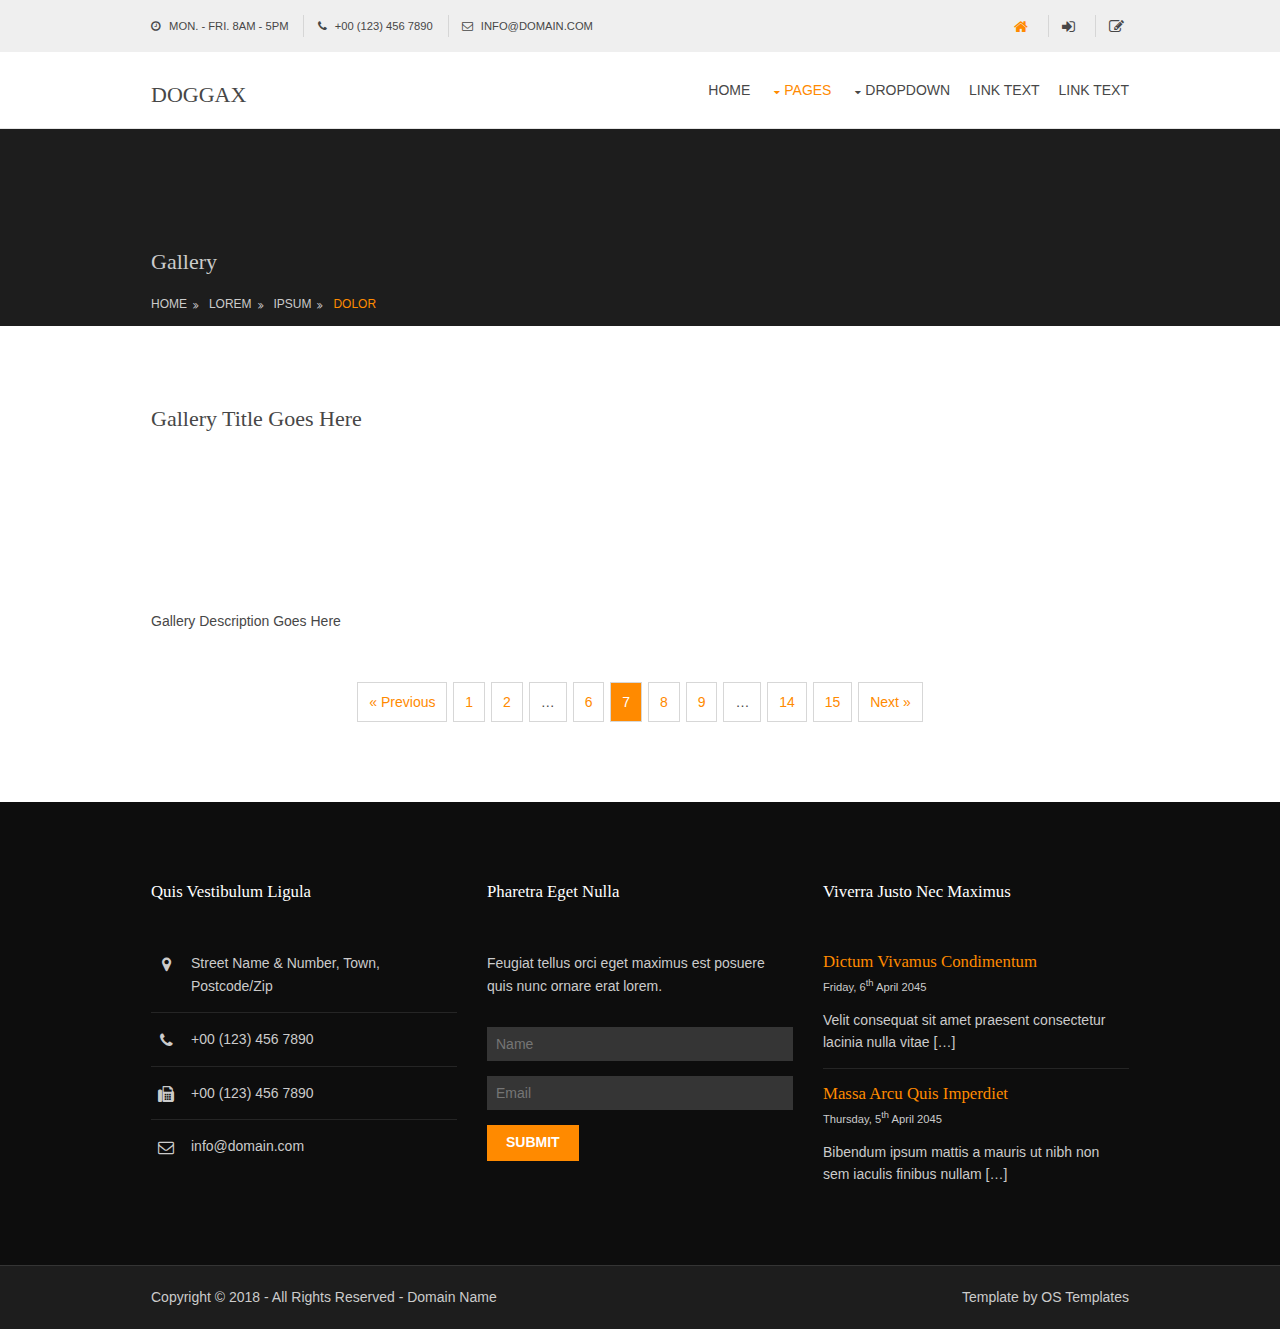
==== pages/gallery.html @ f6532ee7 "first" ====
<!DOCTYPE html>
<!--
Template Name: Doggax
Author: <a href="https://www.os-templates.com/">OS Templates</a>
Author URI: https://www.os-templates.com/
Licence: Free to use under our free template licence terms
Licence URI: https://www.os-templates.com/template-terms
-->
<html lang="">
<!-- To declare your language - read more here: https://www.w3.org/International/questions/qa-html-language-declarations -->
<head>
<title>Doggax | Pages | Gallery</title>
<meta charset="utf-8">
<meta name="viewport" content="width=device-width, initial-scale=1.0, maximum-scale=1.0, user-scalable=no">
<link href="../layout/styles/layout.css" rel="stylesheet" type="text/css" media="all">
</head>
<body id="top">
<!-- ################################################################################################ -->
<!-- ################################################################################################ -->
<!-- ################################################################################################ -->
<div class="wrapper row0">
  <div id="topbar" class="hoc clear"> 
    <!-- ################################################################################################ -->
    <div class="fl_left">
      <ul class="nospace">
        <li><i class="fa fa-clock-o"></i> Mon. - Fri. 8am - 5pm</li>
        <li><i class="fa fa-phone"></i> +00 (123) 456 7890</li>
        <li><i class="fa fa-envelope-o"></i> info@domain.com</li>
      </ul>
    </div>
    <div class="fl_right">
      <ul class="nospace">
        <li><a href="#"><i class="fa fa-lg fa-home"></i></a></li>
        <li><a href="#" title="Login"><i class="fa fa-lg fa-sign-in"></i></a></li>
        <li><a href="#" title="Sign Up"><i class="fa fa-lg fa-edit"></i></a></li>
      </ul>
    </div>
    <!-- ################################################################################################ -->
  </div>
</div>
<!-- ################################################################################################ -->
<!-- ################################################################################################ -->
<!-- ################################################################################################ -->
<div class="wrapper row1">
  <header id="header" class="hoc clear"> 
    <!-- ################################################################################################ -->
    <div id="logo" class="fl_left">
      <h1><a href="../index.html">Doggax</a></h1>
    </div>
    <nav id="mainav" class="fl_right">
      <ul class="clear">
        <li><a href="../index.html">Home</a></li>
        <li class="active"><a class="drop" href="#">Pages</a>
          <ul>
            <li class="active"><a href="gallery.html">Gallery</a></li>
            <li><a href="full-width.html">Full Width</a></li>
            <li><a href="sidebar-left.html">Sidebar Left</a></li>
            <li><a href="sidebar-right.html">Sidebar Right</a></li>
            <li><a href="basic-grid.html">Basic Grid</a></li>
          </ul>
        </li>
        <li><a class="drop" href="#">Dropdown</a>
          <ul>
            <li><a href="#">Level 2</a></li>
            <li><a class="drop" href="#">Level 2 + Drop</a>
              <ul>
                <li><a href="#">Level 3</a></li>
                <li><a href="#">Level 3</a></li>
                <li><a href="#">Level 3</a></li>
              </ul>
            </li>
            <li><a href="#">Level 2</a></li>
          </ul>
        </li>
        <li><a href="#">Link Text</a></li>
        <li><a href="#">Link Text</a></li>
      </ul>
    </nav>
    <!-- ################################################################################################ -->
  </header>
</div>
<!-- ################################################################################################ -->
<!-- ################################################################################################ -->
<!-- ################################################################################################ -->
<div class="wrapper row2">
  <div id="breadcrumb" class="hoc clear"> 
    <!-- ################################################################################################ -->
    <h6 class="heading">Gallery</h6>
    <!-- ################################################################################################ -->
    <ul>
      <li><a href="#">Home</a></li>
      <li><a href="#">Lorem</a></li>
      <li><a href="#">Ipsum</a></li>
      <li><a href="#">Dolor</a></li>
    </ul>
    <!-- ################################################################################################ -->
  </div>
</div>
<!-- ################################################################################################ -->
<!-- ################################################################################################ -->
<!-- ################################################################################################ -->
<div class="wrapper row3">
  <main class="hoc container clear"> 
    <!-- main body -->
    <!-- ################################################################################################ -->
    <div class="content"> 
      <!-- ################################################################################################ -->
      <div id="gallery">
        <figure>
          <header class="heading">Gallery Title Goes Here</header>
          <ul class="nospace clear">
            <li class="one_quarter first"><a href="#"><img src="../images/demo/gallery/01.png" alt=""></a></li>
            <li class="one_quarter"><a href="#"><img src="../images/demo/gallery/01.png" alt=""></a></li>
            <li class="one_quarter"><a href="#"><img src="../images/demo/gallery/01.png" alt=""></a></li>
            <li class="one_quarter"><a href="#"><img src="../images/demo/gallery/01.png" alt=""></a></li>
            <li class="one_quarter first"><a href="#"><img src="../images/demo/gallery/01.png" alt=""></a></li>
            <li class="one_quarter"><a href="#"><img src="../images/demo/gallery/01.png" alt=""></a></li>
            <li class="one_quarter"><a href="#"><img src="../images/demo/gallery/01.png" alt=""></a></li>
            <li class="one_quarter"><a href="#"><img src="../images/demo/gallery/01.png" alt=""></a></li>
            <li class="one_quarter first"><a href="#"><img src="../images/demo/gallery/01.png" alt=""></a></li>
            <li class="one_quarter"><a href="#"><img src="../images/demo/gallery/01.png" alt=""></a></li>
            <li class="one_quarter"><a href="#"><img src="../images/demo/gallery/01.png" alt=""></a></li>
            <li class="one_quarter"><a href="#"><img src="../images/demo/gallery/01.png" alt=""></a></li>
          </ul>
          <figcaption>Gallery Description Goes Here</figcaption>
        </figure>
      </div>
      <!-- ################################################################################################ -->
      <!-- ################################################################################################ -->
      <nav class="pagination">
        <ul>
          <li><a href="#">&laquo; Previous</a></li>
          <li><a href="#">1</a></li>
          <li><a href="#">2</a></li>
          <li><strong>&hellip;</strong></li>
          <li><a href="#">6</a></li>
          <li class="current"><strong>7</strong></li>
          <li><a href="#">8</a></li>
          <li><a href="#">9</a></li>
          <li><strong>&hellip;</strong></li>
          <li><a href="#">14</a></li>
          <li><a href="#">15</a></li>
          <li><a href="#">Next &raquo;</a></li>
        </ul>
      </nav>
      <!-- ################################################################################################ -->
    </div>
    <!-- ################################################################################################ -->
    <!-- / main body -->
    <div class="clear"></div>
  </main>
</div>
<!-- ################################################################################################ -->
<!-- ################################################################################################ -->
<!-- ################################################################################################ -->
<div class="wrapper row4 bgded overlay" style="background-image:url('../images/demo/backgrounds/05.png');">
  <footer id="footer" class="hoc clear"> 
    <!-- ################################################################################################ -->
    <div class="one_third first">
      <h6 class="heading">Quis vestibulum ligula</h6>
      <ul class="nospace linklist contact">
        <li><i class="fa fa-map-marker"></i>
          <address>
          Street Name &amp; Number, Town, Postcode/Zip
          </address>
        </li>
        <li><i class="fa fa-phone"></i> +00 (123) 456 7890</li>
        <li><i class="fa fa-fax"></i> +00 (123) 456 7890</li>
        <li><i class="fa fa-envelope-o"></i> info@domain.com</li>
      </ul>
    </div>
    <div class="one_third">
      <h6 class="heading">Pharetra eget nulla</h6>
      <p class="nospace btmspace-30">Feugiat tellus orci eget maximus est posuere quis nunc ornare erat lorem.</p>
      <form method="post" action="#">
        <fieldset>
          <legend>Newsletter:</legend>
          <input class="btmspace-15" type="text" value="" placeholder="Name">
          <input class="btmspace-15" type="text" value="" placeholder="Email">
          <button type="submit" value="submit">Submit</button>
        </fieldset>
      </form>
    </div>
    <div class="one_third">
      <h6 class="heading">Viverra justo nec maximus</h6>
      <ul class="nospace linklist">
        <li>
          <article>
            <h2 class="nospace font-x1"><a href="#">Dictum vivamus condimentum</a></h2>
            <time class="font-xs block btmspace-10" datetime="2045-04-06">Friday, 6<sup>th</sup> April 2045</time>
            <p class="nospace">Velit consequat sit amet praesent consectetur lacinia nulla vitae [&hellip;]</p>
          </article>
        </li>
        <li>
          <article>
            <h2 class="nospace font-x1"><a href="#">Massa arcu quis imperdiet</a></h2>
            <time class="font-xs block btmspace-10" datetime="2045-04-05">Thursday, 5<sup>th</sup> April 2045</time>
            <p class="nospace">Bibendum ipsum mattis a mauris ut nibh non sem iaculis finibus nullam [&hellip;]</p>
          </article>
        </li>
      </ul>
    </div>
    <!-- ################################################################################################ -->
  </footer>
</div>
<!-- ################################################################################################ -->
<!-- ################################################################################################ -->
<!-- ################################################################################################ -->
<div class="wrapper row5">
  <div id="copyright" class="hoc clear"> 
    <!-- ################################################################################################ -->
    <p class="fl_left">Copyright &copy; 2018 - All Rights Reserved - <a href="#">Domain Name</a></p>
    <p class="fl_right">Template by <a target="_blank" href="https://www.os-templates.com/" title="Free Website Templates">OS Templates</a></p>
    <!-- ################################################################################################ -->
  </div>
</div>
<!-- ################################################################################################ -->
<!-- ################################################################################################ -->
<!-- ################################################################################################ -->
<a id="backtotop" href="#top"><i class="fa fa-chevron-up"></i></a>
<!-- JAVASCRIPTS -->
<script src="../layout/scripts/jquery.min.js"></script>
<script src="../layout/scripts/jquery.backtotop.js"></script>
<script src="../layout/scripts/jquery.mobilemenu.js"></script>
</body>
</html>
---- layout/styles/layout.css ----
@charset "utf-8";
/*
Template Name: Doggax
Author: <a href="https://www.os-templates.com/">OS Templates</a>
Author URI: https://www.os-templates.com/
Licence: Free to use under our free template licence terms
Licence URI: https://www.os-templates.com/template-terms
File: Layout CSS
*/

@import url("font-awesome.min.css");
@import url("custom.flexslider.css");
@import url("framework.css");

/* Rows
--------------------------------------------------------------------------------------------------------------- */
.row0, .row0 a{}
.row1{border-bottom:1px solid;}
.row2, .row2 a{}
.row3, .row3 a{}
.row4, .row4 a{}
.row5{border-top:1px solid;}


/* Page Intro
--------------------------------------------------------------------------------------------------------------- */
#pageintro{padding:250px 0;}

#pageintro li article{display:block; max-width:75%; margin:0 auto; text-align:center;}
#pageintro li article *{margin:0;}
#pageintro li p:first-of-type{margin-bottom:10px; font-style:italic;}
#pageintro li .heading{margin-bottom:30px; font-size:3rem; word-wrap:break-word;}
#pageintro li p:nth-of-type(2){line-height:1.5rem;}
#pageintro li footer{margin-top:40px;}


/* Top Bar
--------------------------------------------------------------------------------------------------------------- */
#topbar{padding:15px 0; font-size:.8rem; text-transform:uppercase;}

#topbar *{margin:0;}
#topbar ul li{display:inline-block; margin-right:10px; padding-right:15px; border-right:1px solid;}
#topbar ul li:last-child{margin-right:0; padding-right:0; border-right:none;}
#topbar i{margin:0 5px 0 0; line-height:normal;}


/* Header
--------------------------------------------------------------------------------------------------------------- */
#header{}

#header #logo{margin:30px 0 0 0;}
#header #logo h1{margin:0; padding:0; font-size:22px; text-transform:uppercase;}


/* Content Area
--------------------------------------------------------------------------------------------------------------- */
.container{padding:80px 0;}

/* Content */
.container .content{}

.sectiontitle{display:block; max-width:65%; margin:0 auto 60px; text-align:center;}
.sectiontitle *{margin:0;}

.services{}
.services > li:last-child{margin-bottom:0;}/* Used when elements stack in small viewports */
.services article{display:block; text-align:center; padding:20px}
.services article *{margin:0 0 15px 0;}
.services article > :last-child{margin-bottom:0;}
.services article .heading{font-size:1.2rem;}

/* Comments */
#comments ul{margin:0 0 40px 0; padding:0; list-style:none;}
#comments li{margin:0 0 10px 0; padding:15px;}
#comments .avatar{float:right; margin:0 0 10px 10px; padding:3px; border:1px solid;}
#comments address{font-weight:bold;}
#comments time{font-size:smaller;}
#comments .comcont{display:block; margin:0; padding:0;}
#comments .comcont p{margin:10px 5px 10px 0; padding:0;}

#comments form{display:block; width:100%;}
#comments input, #comments textarea{width:100%; padding:10px; border:1px solid;}
#comments textarea{overflow:auto;}
#comments div{margin-bottom:15px;}
#comments input[type="submit"], #comments input[type="reset"]{display:inline-block; width:auto; min-width:150px; margin:0; padding:8px 5px; cursor:pointer;}

/* Sidebar */
.container .sidebar{}

.sidebar .sdb_holder{margin-bottom:50px;}
.sidebar .sdb_holder:last-child{margin-bottom:0;}


/* Footer
--------------------------------------------------------------------------------------------------------------- */
#footer{padding:80px 0;}

#footer .heading{margin-bottom:50px; font-size:1.2rem;}

#footer .linklist li{display:block; margin-bottom:15px; padding:0 0 15px 0; border-bottom:1px solid;}
#footer .linklist li:last-child{margin:0; padding:0; border:none;}
#footer .linklist li::before, #footer .linklist li::after{display:table; content:"";}
#footer .linklist li, #footer .linklist li::after{clear:both;}

#footer .contact{}
#footer .contact.linklist li, #footer .contact.linklist li:last-child{position:relative; padding-left:40px;}
#footer .contact li *{margin:0; padding:0; line-height:1.6;}
#footer .contact li i{display:block; position:absolute; top:0; left:0; width:30px; font-size:16px; text-align:center;}

#footer input, #footer button{border:1px solid;}
#footer input{display:block; width:100%; padding:8px;}
#footer button{padding:8px 18px 10px; text-transform:uppercase; font-weight:700; cursor:pointer;}


/* Copyright
--------------------------------------------------------------------------------------------------------------- */
#copyright{padding:20px 0;}
#copyright *{margin:0; padding:0;}


/* Transition Fade
This gives a smooth transition to "ALL" elements used in the layout - other than the navigation form used in mobile devices
If you don't want it to fade all elements, you have to list the ones you want to be faded individually
Delete it completely to stop fading
--------------------------------------------------------------------------------------------------------------- */
*, *::before, *::after{transition:all .28s ease-in-out;}
#mainav form *{transition:none !important;}


/* ------------------------------------------------------------------------------------------------------------ */
/* ------------------------------------------------------------------------------------------------------------ */
/* ------------------------------------------------------------------------------------------------------------ */
/* ------------------------------------------------------------------------------------------------------------ */
/* ------------------------------------------------------------------------------------------------------------ */


/* Navigation
--------------------------------------------------------------------------------------------------------------- */
nav ul, nav ol{margin:0; padding:0; list-style:none;}

#mainav, #breadcrumb, .sidebar nav{line-height:normal;}
#mainav .drop::after, #mainav li li .drop::after, #breadcrumb li a::after, .sidebar nav a::after{position:absolute; font-family:"FontAwesome"; font-size:10px; line-height:10px;}

/* Top Navigation */
#mainav{}
#mainav ul{text-transform:uppercase;}
#mainav ul ul{z-index:9999; position:absolute; width:180px; text-transform:none;}
#mainav ul ul ul{left:180px; top:0;}
#mainav li{display:inline-block; position:relative; margin:0 15px 0 0; padding:0;}
#mainav li:last-child{margin-right:0;}
#mainav li li{width:100%; margin:0;}
#mainav li a{display:block; padding:30px 0;}
#mainav li li a{border:solid; border-width:0 0 1px 0;}
#mainav .drop{padding-left:15px;}
#mainav li li a, #mainav li li .drop{display:block; margin:0; padding:10px 15px;}
#mainav .drop::after, #mainav li li .drop::after{content:"\f0d7";}
#mainav .drop::after{top:35px; left:5px;}
#mainav li li .drop::after{top:15px; left:5px;}
#mainav ul ul{visibility:hidden; opacity:0;}
#mainav ul li:hover > ul{visibility:visible; opacity:1;}

#mainav form{display:none; margin:0; padding:0;}
#mainav form select, #mainav form select option{display:block; cursor:pointer; outline:none;}
#mainav form select{width:100%; padding:5px; border:none;}
#mainav form select option{margin:5px; padding:0; border:none;}

/* Breadcrumb */
#breadcrumb{padding:120px 0 15px;}
#breadcrumb ul{margin:0; padding:0; list-style:none; text-transform:uppercase;}
#breadcrumb li{display:inline-block; margin:0 6px 0 0; padding:0;}
#breadcrumb li a{display:block; position:relative; margin:0; padding:0 12px 0 0; font-size:12px;}
#breadcrumb li a::after{top:3px; right:0; content:"\f101";}
#breadcrumb li:last-child a{margin:0; padding:0;}
#breadcrumb li:last-child a::after{display:none;}

/* Sidebar Navigation */
.sidebar nav{display:block; width:100%;}
.sidebar nav li{margin:0 0 3px 0; padding:0;}
.sidebar nav a{display:block; position:relative; margin:0; padding:5px 10px 5px 15px; text-decoration:none; border:solid; border-width:0 0 1px 0;}
.sidebar nav a::after{top:9px; left:5px; content:"\f101";}
.sidebar nav ul ul a{padding-left:35px;}
.sidebar nav ul ul a::after{left:25px;}
.sidebar nav ul ul ul a{padding-left:55px;}
.sidebar nav ul ul ul a::after{left:45px;}

/* Pagination */
.pagination{display:block; width:100%; text-align:center; clear:both;}
.pagination li{display:inline-block; margin:0 2px 0 0;}
.pagination li:last-child{margin-right:0;}
.pagination a, .pagination strong{display:block; padding:8px 11px; border:1px solid; background-clip:padding-box; font-weight:normal;}

/* Back to Top */
#backtotop{z-index:999; display:inline-block; position:fixed; visibility:hidden; bottom:20px; right:20px; width:36px; height:36px; line-height:36px; font-size:16px; text-align:center; opacity:.2;}
#backtotop i{display:block; width:100%; height:100%; line-height:inherit;}
#backtotop.visible{visibility:visible; opacity:.5;}
#backtotop:hover{opacity:1;}


/* Tables
--------------------------------------------------------------------------------------------------------------- */
table, th, td{border:1px solid; border-collapse:collapse; vertical-align:top;}
table, th{table-layout:auto;}
table{width:100%; margin-bottom:15px;}
th, td{padding:5px 8px;}
td{border-width:0 1px;}


/* Gallery
--------------------------------------------------------------------------------------------------------------- */
#gallery{display:block; width:100%; margin-bottom:50px;}
#gallery figure figcaption{display:block; width:100%; clear:both;}
#gallery li{margin-bottom:30px;}


/* ------------------------------------------------------------------------------------------------------------ */
/* ------------------------------------------------------------------------------------------------------------ */
/* ------------------------------------------------------------------------------------------------------------ */
/* ------------------------------------------------------------------------------------------------------------ */
/* ------------------------------------------------------------------------------------------------------------ */


/* Colours
--------------------------------------------------------------------------------------------------------------- */
body{color:#CBCBCB; background-color:#1D1D1D;}
a{color:#FF8A00;}
a:active, a:focus{background:transparent;}/* IE10 + 11 Bugfix - prevents grey background */
hr, .borderedbox{border-color:#D7D7D7;}
label span{color:#FF0000; background-color:inherit;}
input:focus, textarea:focus, *:required:focus{border-color:#FF8A00;}

.overlay{color:#FFFFFF; background-color:inherit;}
.overlay::after{color:inherit; background-color:rgba(0,0,0,.55);}
.overlay.light{color:#474747;}
.overlay.light::after{background-color:rgba(255,255,255,.7);}

.btn, .btn.inverse:hover{color:#FFFFFF; background-color:#FF8A00; border-color:#FF8A00;}
.btn:hover, .btn.inverse{color:inherit; background-color:transparent; border-color:inherit;}

blockquote::before{color:rgba(255,255,255,.2);}

.icon{color:#FF8A00; border-color:#D7D7D7;}
a > .icon:hover, .services article:hover .icon{color:#FFFFFF; background-color:#FF8A00; border-color:#FF8A00;}


/* Rows */
.row0, .row0 a{color:#474747; background-color:#EFEFEF;}
.row1{color:#474747; background-color:#FFFFFF; border-color:rgba(0,0,0,.1);}
.row2, .row2 a{}
.row3{color:#474747; background-color:#FFFFFF;}
.row4{color:#CBCBCB; background-color:#1D1D1D;}
.row5, .row5 a{color:#CBCBCB; background-color:#1D1D1D;}
.row5{border-color:rgba(255,255,255,.1);}


/* Top Bar */
#topbar ul li{border-color:rgba(0,0,0,.1);}
#topbar > div:last-of-type li:first-child a{color:#FF8A00;}


/* Header */
#header #logo a{color:inherit;}


/* Content Area */
.services article{box-shadow:0px 0px 8px rgba(0,0,0,.1);}
.services article:hover{background-color:rgba(0,0,0,.02);}


/* Footer */
#footer .heading{color:#FFFFFF;}
#footer hr, #footer .borderedbox, #footer .linklist li{border-color:rgba(255,255,255,.1);}

#footer input, #footer button{border-color:transparent;}
#footer input{color:#FFFFFF; background-color:#353535;}
#footer input:focus{border-color:#FF8A00;}
#footer button{color:#FFFFFF; background-color:#FF8A00;}


/* Navigation */
#mainav li a{color:inherit;}
#mainav .active a, #mainav a:hover, #mainav li:hover > a{color:#FF8A00; background-color:inherit;}
#mainav li li a, #mainav .active li a{color:#FFFFFF; background-color:rgba(0,0,0,.6); border-color:rgba(0,0,0,.6);}
#mainav li li:hover > a, #mainav .active .active > a{color:#FFFFFF; background-color:#FF8A00;}
#mainav form select{color:#FFFFFF; background-color:#FF8A00;}

#breadcrumb a{color:inherit; background-color:inherit;}
#breadcrumb li:last-child a{color:#FF8A00;}

.container .sidebar nav a{color:inherit; border-color:#D7D7D7;}
.container .sidebar nav a:hover{color:#FF8A00;}

.pagination a, .pagination strong{border-color:#D7D7D7;}
.pagination .current *{color:#FFFFFF; background-color:#FF8A00;}

#backtotop{color:#FFFFFF; background-color:#FF8A00;}


/* Tables + Comments */
table, th, td, #comments .avatar, #comments input, #comments textarea{border-color:#D7D7D7;}
#comments input:focus, #comments textarea:focus, #comments *:required:focus{border-color:#FF8A00;}
th{color:#FFFFFF; background-color:#373737;}
tr, #comments li, #comments input[type="submit"], #comments input[type="reset"]{color:inherit; background-color:#FBFBFB;}
tr:nth-child(even), #comments li:nth-child(even){color:inherit; background-color:#F7F7F7;}
table a, #comments a{background-color:inherit;}


/* ------------------------------------------------------------------------------------------------------------ */
/* ------------------------------------------------------------------------------------------------------------ */
/* ------------------------------------------------------------------------------------------------------------ */
/* ------------------------------------------------------------------------------------------------------------ */
/* ------------------------------------------------------------------------------------------------------------ */


/* Media Queries
--------------------------------------------------------------------------------------------------------------- */
@-ms-viewport{width:device-width;}


/* Max Wrapper Width - Laptop, Desktop etc.
--------------------------------------------------------------------------------------------------------------- */
@media screen and (min-width:978px){
	.hoc{max-width:978px;}
}


/* Mobile Devices
--------------------------------------------------------------------------------------------------------------- */
@media screen and (max-width:900px){
	.hoc{max-width:90%;}

	#topbar{}

	#header{padding:30px 0 15px;}
	#header #logo{margin:0;}

	#mainav{}
	#mainav ul{display:none;}
	#mainav form{display:block;}

	#breadcrumb{}

	.container{}
	#comments input[type="reset"]{margin-top:10px;}
	.pagination li{display:inline-block; margin:0 5px 5px 0;}

	#footer{}

	#copyright{}
	#copyright p:first-of-type{margin-bottom:10px;}
}


@media screen and (max-width:750px){
	.imgl, .imgr{display:inline-block; float:none; margin:0 0 10px 0;}
	.fl_left, .fl_right{display:block; float:none;}
	.group .group > *:last-child, .clear .clear > *:last-child, .clear .group > *:last-child, .group .clear > *:last-child{margin-bottom:0;}/* Experimental - Needs more testing in different situations, stops double margin when stacking */
	.one_half, .one_third, .two_third, .one_quarter, .two_quarter, .three_quarter{display:block; float:none; width:auto; margin:0 0 50px 0;}

	#topbar{padding-top:15px; text-align:center;}
	#topbar ul{line-height:normal;}
	#topbar div:first-child ul{margin-bottom:15px;}

	#header{text-align:center;}
	#header #logo{margin-bottom:15px;}

	.sectiontitle{max-width:none; text-align:left;}

	#footer{padding-bottom:50px;}/* Not Required, just looks better */
}


@media screen and (max-width:450px){
	#topbar ul li{margin-bottom:2px; padding-right:0; border-right:none;}
}


/* Other
--------------------------------------------------------------------------------------------------------------- */
@media screen and (max-width:650px){
	.scrollable{display:block; width:100%; margin:0 0 30px 0; padding:0 0 15px 0; overflow:auto; overflow-x:scroll;}
	.scrollable table{margin:0; padding:0; white-space:nowrap;}

	.inline li{display:block; margin-bottom:10px;}
	.pushright li{margin-right:0;}

	.font-x2{font-size:1.4rem;}
	.font-x3{font-size:1.6rem;}

	#pageintro li article{max-width:none; width:100%;}
	#pageintro li .heading{font-size:1.6rem;}
}
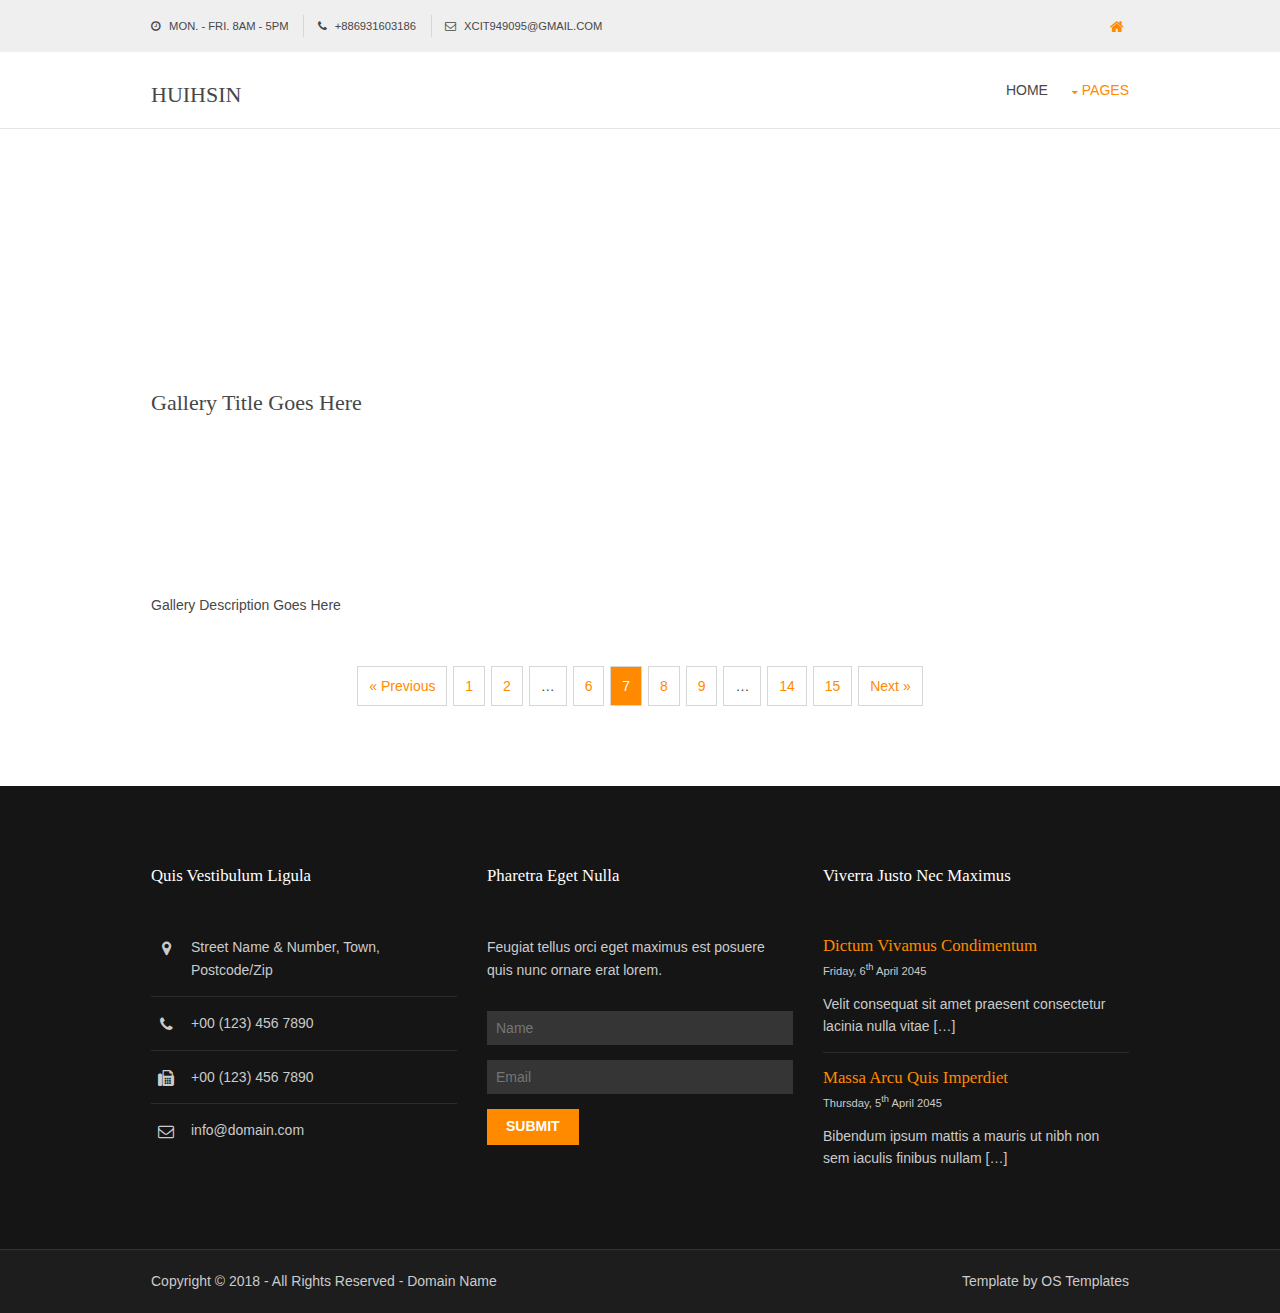
==== commit cc8dee44: "2" ====
--- a/pages/gallery.html
+++ b/pages/gallery.html
@@ -9,7 +9,7 @@
 <html lang="">
 <!-- To declare your language - read more here: https://www.w3.org/International/questions/qa-html-language-declarations -->
 <head>
-<title>Doggax | Pages | Gallery</title>
+<title>Gallery</title>
 <meta charset="utf-8">
 <meta name="viewport" content="width=device-width, initial-scale=1.0, maximum-scale=1.0, user-scalable=no">
 <link href="../layout/styles/layout.css" rel="stylesheet" type="text/css" media="all">
@@ -24,15 +24,13 @@
     <div class="fl_left">
       <ul class="nospace">
         <li><i class="fa fa-clock-o"></i> Mon. - Fri. 8am - 5pm</li>
-        <li><i class="fa fa-phone"></i> +00 (123) 456 7890</li>
-        <li><i class="fa fa-envelope-o"></i> info@domain.com</li>
+        <li><i class="fa fa-phone"></i> +886931603186</li>
+        <li><i class="fa fa-envelope-o"></i> xcit949095@gmail.com</li>
       </ul>
     </div>
     <div class="fl_right">
       <ul class="nospace">
         <li><a href="#"><i class="fa fa-lg fa-home"></i></a></li>
-        <li><a href="#" title="Login"><i class="fa fa-lg fa-sign-in"></i></a></li>
-        <li><a href="#" title="Sign Up"><i class="fa fa-lg fa-edit"></i></a></li>
       </ul>
     </div>
     <!-- ################################################################################################ -->
@@ -45,7 +43,7 @@
   <header id="header" class="hoc clear"> 
     <!-- ################################################################################################ -->
     <div id="logo" class="fl_left">
-      <h1><a href="../index.html">Doggax</a></h1>
+      <h1><a href="../index.html">HuiHsin</a></h1>
     </div>
     <nav id="mainav" class="fl_right">
       <ul class="clear">
@@ -53,27 +51,8 @@
         <li class="active"><a class="drop" href="#">Pages</a>
           <ul>
             <li class="active"><a href="gallery.html">Gallery</a></li>
-            <li><a href="full-width.html">Full Width</a></li>
-            <li><a href="sidebar-left.html">Sidebar Left</a></li>
-            <li><a href="sidebar-right.html">Sidebar Right</a></li>
-            <li><a href="basic-grid.html">Basic Grid</a></li>
           </ul>
         </li>
-        <li><a class="drop" href="#">Dropdown</a>
-          <ul>
-            <li><a href="#">Level 2</a></li>
-            <li><a class="drop" href="#">Level 2 + Drop</a>
-              <ul>
-                <li><a href="#">Level 3</a></li>
-                <li><a href="#">Level 3</a></li>
-                <li><a href="#">Level 3</a></li>
-              </ul>
-            </li>
-            <li><a href="#">Level 2</a></li>
-          </ul>
-        </li>
-        <li><a href="#">Link Text</a></li>
-        <li><a href="#">Link Text</a></li>
       </ul>
     </nav>
     <!-- ################################################################################################ -->
@@ -87,12 +66,6 @@
     <!-- ################################################################################################ -->
     <h6 class="heading">Gallery</h6>
     <!-- ################################################################################################ -->
-    <ul>
-      <li><a href="#">Home</a></li>
-      <li><a href="#">Lorem</a></li>
-      <li><a href="#">Ipsum</a></li>
-      <li><a href="#">Dolor</a></li>
-    </ul>
     <!-- ################################################################################################ -->
   </div>
 </div>
--- a/layout/styles/layout.css
+++ b/layout/styles/layout.css
@@ -221,7 +221,7 @@
 
 /* Colours
 --------------------------------------------------------------------------------------------------------------- */
-body{color:#CBCBCB; background-color:#1D1D1D;}
+body{color:#FFFFFF; background-color:#FFFFFF;}
 a{color:#FF8A00;}
 a:active, a:focus{background:transparent;}/* IE10 + 11 Bugfix - prevents grey background */
 hr, .borderedbox{border-color:#D7D7D7;}
@@ -229,11 +229,11 @@
 input:focus, textarea:focus, *:required:focus{border-color:#FF8A00;}
 
 .overlay{color:#FFFFFF; background-color:inherit;}
-.overlay::after{color:inherit; background-color:rgba(0,0,0,.55);}
+.overlay::after{color:inherit; background-color:rgba(0,0,0,0.25);}
 .overlay.light{color:#474747;}
 .overlay.light::after{background-color:rgba(255,255,255,.7);}
 
-.btn, .btn.inverse:hover{color:#FFFFFF; background-color:#FF8A00; border-color:#FF8A00;}
+.btn, .btn.inverse:hover{color:#606563; background-color:#FF8A0000; border-color:#FF8A0000;}
 .btn:hover, .btn.inverse{color:inherit; background-color:transparent; border-color:inherit;}
 
 blockquote::before{color:rgba(255,255,255,.2);}
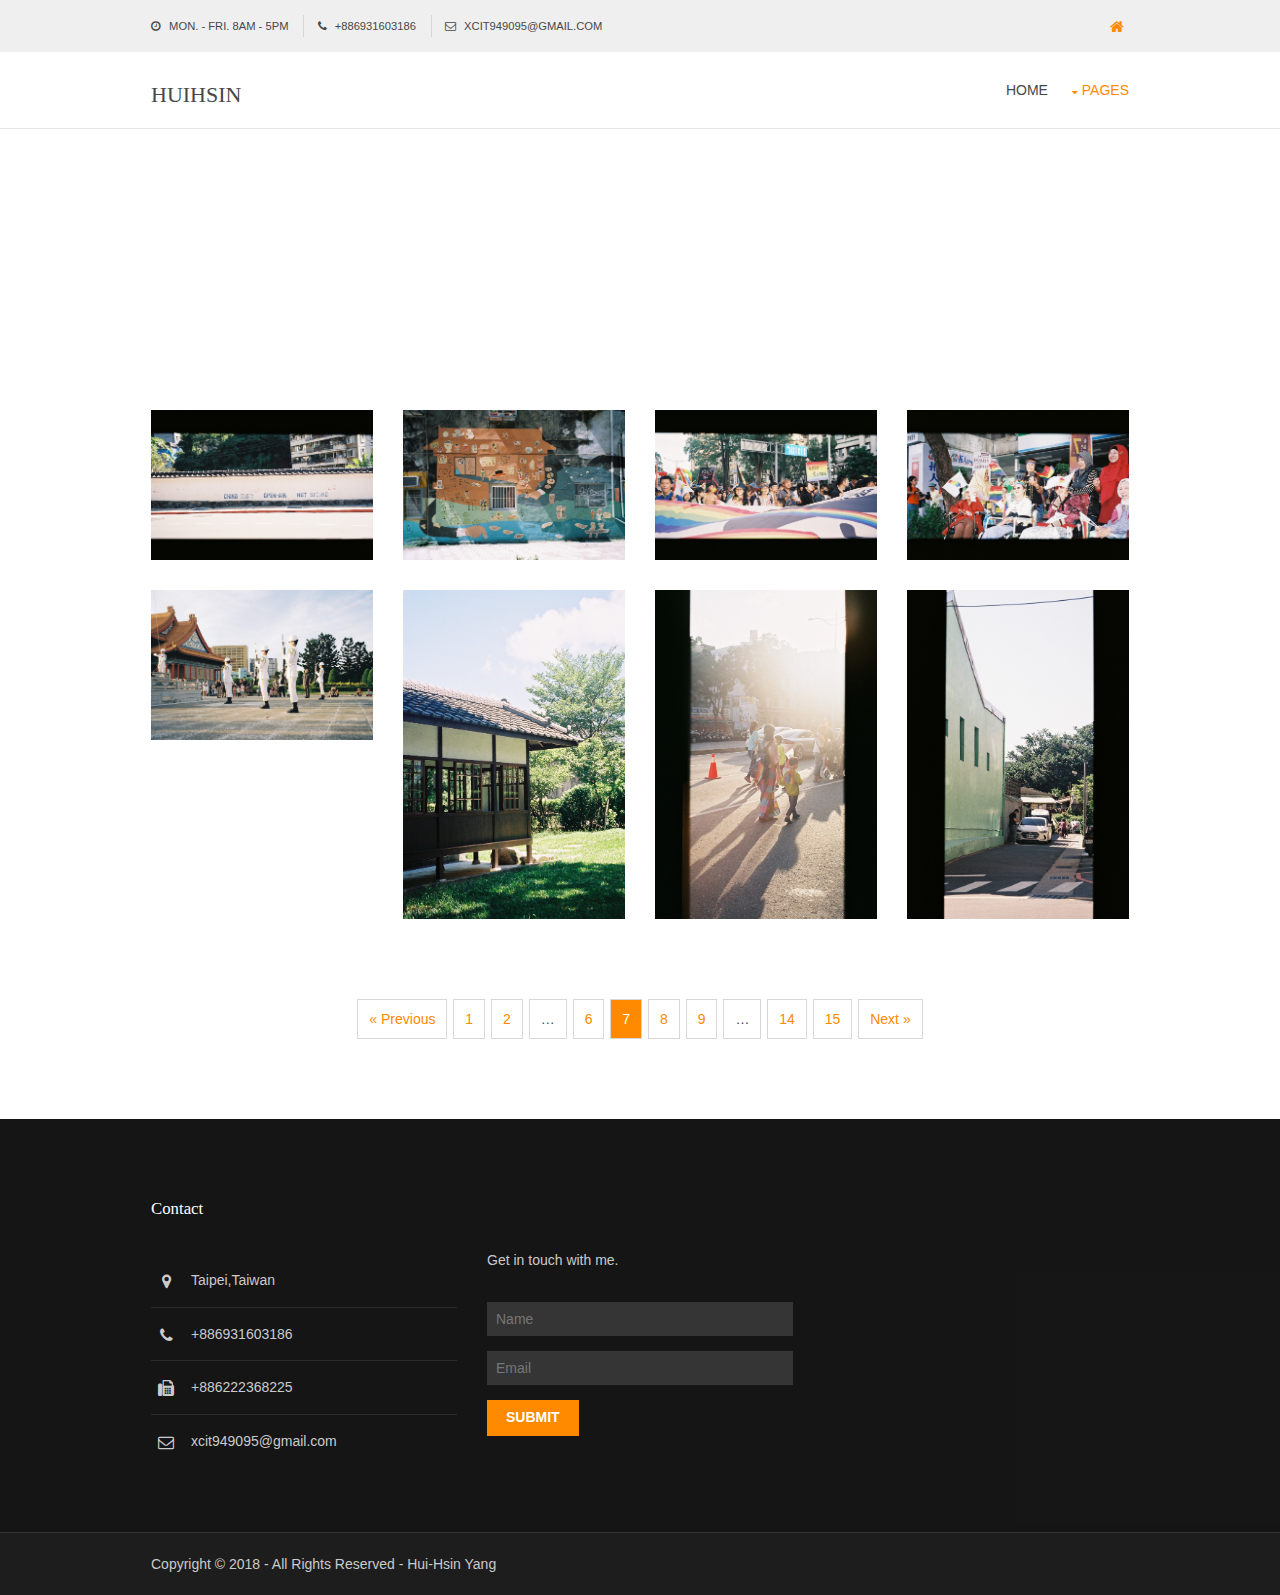
==== commit 86cfb319: "3" ====
--- a/pages/gallery.html
+++ b/pages/gallery.html
@@ -80,22 +80,18 @@
       <!-- ################################################################################################ -->
       <div id="gallery">
         <figure>
-          <header class="heading">Gallery Title Goes Here</header>
+          <header class="heading"></header>
           <ul class="nospace clear">
-            <li class="one_quarter first"><a href="#"><img src="../images/demo/gallery/01.png" alt=""></a></li>
-            <li class="one_quarter"><a href="#"><img src="../images/demo/gallery/01.png" alt=""></a></li>
-            <li class="one_quarter"><a href="#"><img src="../images/demo/gallery/01.png" alt=""></a></li>
-            <li class="one_quarter"><a href="#"><img src="../images/demo/gallery/01.png" alt=""></a></li>
-            <li class="one_quarter first"><a href="#"><img src="../images/demo/gallery/01.png" alt=""></a></li>
-            <li class="one_quarter"><a href="#"><img src="../images/demo/gallery/01.png" alt=""></a></li>
-            <li class="one_quarter"><a href="#"><img src="../images/demo/gallery/01.png" alt=""></a></li>
-            <li class="one_quarter"><a href="#"><img src="../images/demo/gallery/01.png" alt=""></a></li>
-            <li class="one_quarter first"><a href="#"><img src="../images/demo/gallery/01.png" alt=""></a></li>
-            <li class="one_quarter"><a href="#"><img src="../images/demo/gallery/01.png" alt=""></a></li>
-            <li class="one_quarter"><a href="#"><img src="../images/demo/gallery/01.png" alt=""></a></li>
-            <li class="one_quarter"><a href="#"><img src="../images/demo/gallery/01.png" alt=""></a></li>
+            <li class="one_quarter first"><a href="#"><img src="../img/21.JPG" alt=""></a></li>
+            <li class="one_quarter"><a href="#"><img src="../img/7.JPG" alt=""></a></li>
+            <li class="one_quarter"><a href="#"><img src="../img/17.JPG" alt=""></a></li>
+            <li class="one_quarter"><a href="#"><img src="../img/10.JPG" alt=""></a></li>
+            <li class="one_quarter first"><a href="#"><img src="../img/8.JPG" alt=""></a></li>
+            <li class="one_quarter"><a href="#"><img src="../img/6.JPG" alt=""></a></li>
+            <li class="one_quarter"><a href="#"><img src="../img/16.JPG" alt=""></a></li>
+            <li class="one_quarter"><a href="#"><img src="../img/19.JPG" alt=""></a></li>
           </ul>
-          <figcaption>Gallery Description Goes Here</figcaption>
+          <figcaption></figcaption>
         </figure>
       </div>
       <!-- ################################################################################################ -->
@@ -130,21 +126,21 @@
   <footer id="footer" class="hoc clear"> 
     <!-- ################################################################################################ -->
     <div class="one_third first">
-      <h6 class="heading">Quis vestibulum ligula</h6>
+      <h6 class="heading">Contact</h6>
       <ul class="nospace linklist contact">
         <li><i class="fa fa-map-marker"></i>
           <address>
-          Street Name &amp; Number, Town, Postcode/Zip
+          Taipei,Taiwan
           </address>
         </li>
-        <li><i class="fa fa-phone"></i> +00 (123) 456 7890</li>
-        <li><i class="fa fa-fax"></i> +00 (123) 456 7890</li>
-        <li><i class="fa fa-envelope-o"></i> info@domain.com</li>
+        <li><i class="fa fa-phone"></i> +886931603186</li>
+        <li><i class="fa fa-fax"></i> +886222368225</li>
+        <li><i class="fa fa-envelope-o"></i> xcit949095@gmail.com</li>
       </ul>
     </div>
     <div class="one_third">
-      <h6 class="heading">Pharetra eget nulla</h6>
-      <p class="nospace btmspace-30">Feugiat tellus orci eget maximus est posuere quis nunc ornare erat lorem.</p>
+      <h6 class="heading"></h6>
+      <p class="nospace btmspace-30">Get in touch with me.</p>
       <form method="post" action="#">
         <fieldset>
           <legend>Newsletter:</legend>
@@ -153,25 +149,6 @@
           <button type="submit" value="submit">Submit</button>
         </fieldset>
       </form>
-    </div>
-    <div class="one_third">
-      <h6 class="heading">Viverra justo nec maximus</h6>
-      <ul class="nospace linklist">
-        <li>
-          <article>
-            <h2 class="nospace font-x1"><a href="#">Dictum vivamus condimentum</a></h2>
-            <time class="font-xs block btmspace-10" datetime="2045-04-06">Friday, 6<sup>th</sup> April 2045</time>
-            <p class="nospace">Velit consequat sit amet praesent consectetur lacinia nulla vitae [&hellip;]</p>
-          </article>
-        </li>
-        <li>
-          <article>
-            <h2 class="nospace font-x1"><a href="#">Massa arcu quis imperdiet</a></h2>
-            <time class="font-xs block btmspace-10" datetime="2045-04-05">Thursday, 5<sup>th</sup> April 2045</time>
-            <p class="nospace">Bibendum ipsum mattis a mauris ut nibh non sem iaculis finibus nullam [&hellip;]</p>
-          </article>
-        </li>
-      </ul>
     </div>
     <!-- ################################################################################################ -->
   </footer>
@@ -182,8 +159,7 @@
 <div class="wrapper row5">
   <div id="copyright" class="hoc clear"> 
     <!-- ################################################################################################ -->
-    <p class="fl_left">Copyright &copy; 2018 - All Rights Reserved - <a href="#">Domain Name</a></p>
-    <p class="fl_right">Template by <a target="_blank" href="https://www.os-templates.com/" title="Free Website Templates">OS Templates</a></p>
+    <p class="fl_left">Copyright &copy; 2018 - All Rights Reserved - <a href="#">Hui-Hsin Yang</a></p>
     <!-- ################################################################################################ -->
   </div>
 </div>
